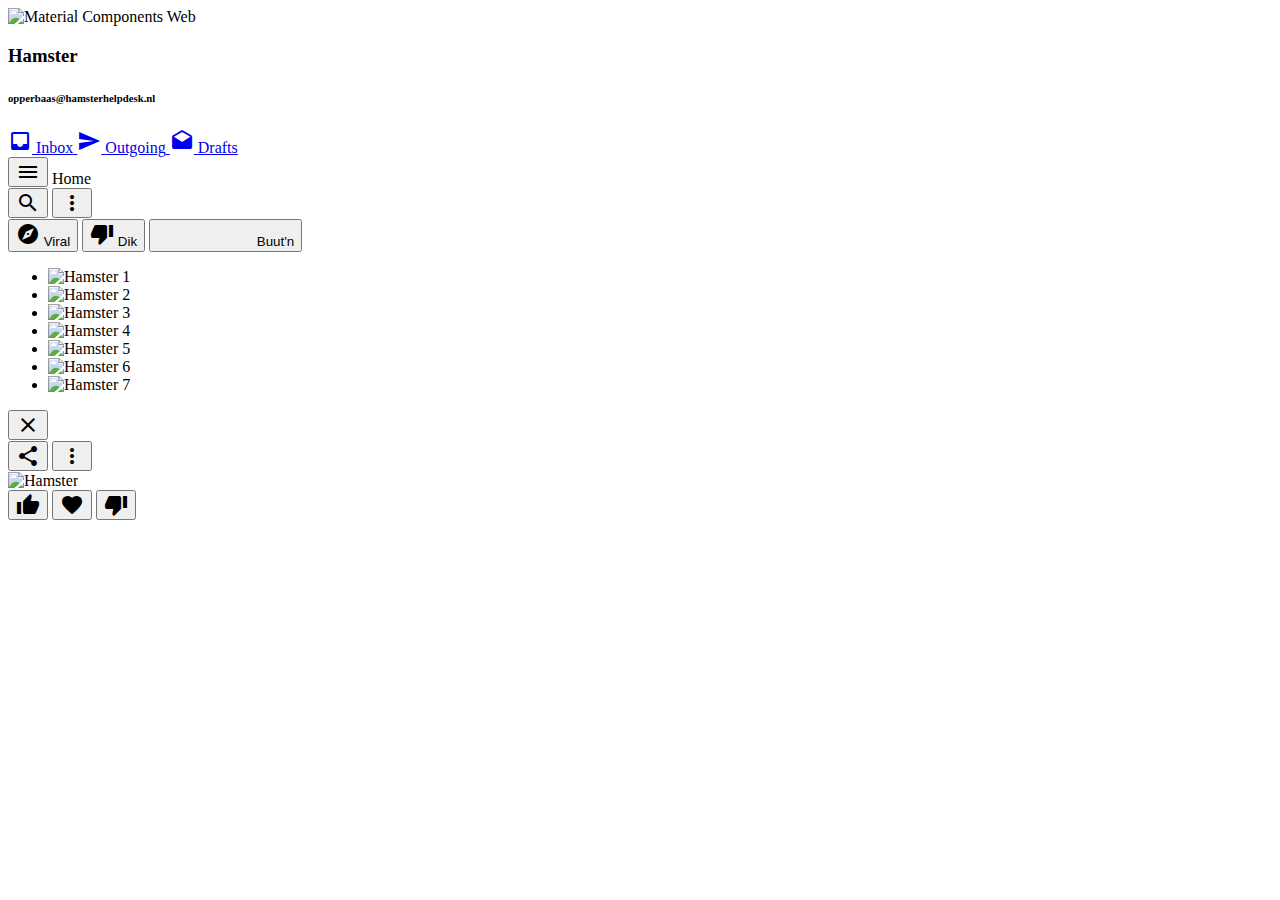
==== index.html @ 5fa64d2e "Fix" ====
<!DOCTYPE html>
<html lang="nl">
<head>
    <!-- Vereiste meta tags -->
    <meta charset="utf-8">
    <meta name="viewport" content="width=device-width, initial-scale=1">
    <title>Hamster</title>
    <link rel="icon"] href="https://static.vecteezy.com/system/resources/previews/024/559/110/original/hamster-cute-free-png.png">

    <!-- Material.io bestanden (CSS & Font/icons)-->
    <!-- Uitleg werking componenents: https://material.io/components?platform=web -->
    <!-- Demo van components:         https://material-components.github.io/material-components-web-catalog/#/ -->
    <!-- Demo en uitleg icons:        https://fonts.google.com/icons?selected=Material+Icons -->
    <link rel="stylesheet" href="https://unpkg.com/material-components-web@latest/dist/material-components-web.min.css">
    <link rel="stylesheet" href="https://fonts.googleapis.com/icon?family=Material+Icons">
    <link rel="manifest" href="manifest.json">
    
    <!-- Material.io bestanden (JS en registratie componenten) -->
    <script src="https://unpkg.com/material-components-web@latest/dist/material-components-web.min.js"></script>
    <script>const MDCBanner = mdc.banner.MDCBanner;const MDCCheckbox = mdc.checkbox.MDCCheckbox;const MDCChip = mdc.chips.MDCChip;const MDCChipSet = mdc.chips.MDCChipSet;const MDCCircularProgress = mdc.circularProgress.MDCCircularProgress;const MDCDataTable = mdc.dataTable.MDCDataTable;const MDCDialog = mdc.dialog.MDCDialog;const MDCDrawer = mdc.drawer.MDCDrawer;const MDCFloatingLabel = mdc.floatingLabel.MDCFloatingLabel;const MDCFormField = mdc.formField.MDCFormField;const MDCIconButtonToggle = mdc.iconButton.MDCIconButtonToggle;const MDCLineRipple = mdc.lineRipple.MDCLineRipple;const MDCLinearProgress = mdc.linearProgress.MDCLinearProgress;const MDCList = mdc.list.MDCList;const MDCMenu = mdc.menu.MDCMenu;const MDCMenuSurface = mdc.menuSurface.MDCMenuSurface;const MDCNotchedOutline = mdc.notchedOutline.MDCNotchedOutline;const MDCRadio = mdc.radio.MDCRadio;const MDCRipple = mdc.ripple.MDCRipple;const MDCSegmentedButton = mdc.segmentedButton.MDCSegmentedButton;const MDCSelect = mdc.select.MDCSelect;const MDCSlider = mdc.slider.MDCSlider;const MDCSnackbar = mdc.snackbar.MDCSnackbar;const MDCSwitch = mdc.switchControl.MDCSwitch;const MDCTabBar = mdc.tabBar.MDCTabBar;const MDCTextField = mdc.textField.MDCTextField;const MDCTooltip = mdc.tooltip.MDCTooltip;const MDCTopAppBar = mdc.topAppBar.MDCTopAppBar;</script>
    
    <!-- Eigen CSS en Javascript -->
    <script src="script.js" async></script>
    <link rel="stylesheet" href="style.css">
</head>

<body>
<aside class="mdc-drawer mdc-drawer--modal">
    <div class="mdc-drawer__content">
        <nav class="mdc-list">
            <div class="mdc-drawer__header">
                <img src="https://static.vecteezy.com/system/resources/previews/026/748/785/original/cute-little-hamster-png.png" class="mdc-drawer__header-logo logo" alt="Material Components Web">
                <h3 class="mdc-drawer__title">Hamster</h3>
                <h6 class="mdc-drawer__subtitle">opperbaas@hamsterhelpdesk.nl</h6>
            </div>
            <a class="mdc-list-item mdc-list-item--activated" href="#" aria-current="page" tabindex="0">
                <span class="mdc-list-item__ripple"></span>
                <i class="material-icons mdc-list-item__graphic" aria-hidden="true">inbox</i>
                <span class="mdc-list-item__text">Inbox</span>
            </a>
            <a class="mdc-list-item" href="#">
                <span class="mdc-list-item__ripple"></span>
                <i class="material-icons mdc-list-item__graphic" aria-hidden="true">send</i>
                <span class="mdc-list-item__text">Outgoing</span>
            </a>
            <a class="mdc-list-item" href="#">
                <span class="mdc-list-item__ripple"></span>
                <i class="material-icons mdc-list-item__graphic" aria-hidden="true">drafts</i>
                <span class="mdc-list-item__text">Drafts</span>
            </a>
        </nav>
    </div>
</aside>

<div class="mdc-drawer-scrim"></div>

<!-- Header -->
<header class="mdc-top-app-bar">
    <div class="mdc-top-app-bar__row">
        <section class="mdc-top-app-bar__section mdc-top-app-bar__section--align-start">
            <button class="hamburger material-icons mdc-top-app-bar__navigation-icon mdc-icon-button"
                aria-label="Open navigation menu">menu</button>
            <span onclick="resetTabs()" class="mdc-top-app-bar__title homebutton">Home</span>
        </section>
        <section class="mdc-top-app-bar__section mdc-top-app-bar__section--align-end" role="toolbar">
            <button class="material-icons mdc-top-app-bar__action-item mdc-icon-button"
                aria-label="Search">search</button>
            <button class="material-icons mdc-top-app-bar__action-item mdc-icon-button"
                aria-label="Options">more_vert</button>
        </section>
    </div>
</header>

<main class="mdc-top-app-bar--fixed-adjust">
    <div class="mdc-tab-bar" role="tablist">
        <div class="mdc-tab-scroller">
            <div class="mdc-tab-scroller__scroll-area">
                <div class="mdc-tab-scroller__scroll-content">
                    <button onclick="filter('viral')" class="mdc-tab" role="tab" aria-selected="false" tabindex="0" >
                        <span class="mdc-tab__content">
                            <span class="mdc-tab__icon material-icons" aria-hidden="true">explore</span>
                            <span class="mdc-tab__text-label">Viral</span>
                        </span>
                        <span class="mdc-tab-indicator">
                            <span class="mdc-tab-indicator__content mdc-tab-indicator__content--underline"></span>
                        </span>
                        <span class="mdc-tab__ripple"></span>
                    </button>
                    <button onclick="filter('fat')" class="mdc-tab" role="tab" aria-selected="false" tabindex="0">
                        <span class="mdc-tab__content">
                            <span class="mdc-tab__icon material-icons" aria-hidden="true">thumb_down</span>
                            <span class="mdc-tab__text-label">Dik</span>
                        </span>
                        <span class="mdc-tab-indicator">
                            <span class="mdc-tab-indicator__content mdc-tab-indicator__content--underline"></span>
                        </span>
                        <span class="mdc-tab__ripple"></span>
                    </button>
                    <button onclick="filter('outside')" class="mdc-tab" role="tab" aria-selected="false" tabindex="0">
                        <span class="mdc-tab__content">
                            <span class="mdc-tab__icon material-icons" aria-hidden="true">park</span>
                            <span class="mdc-tab__text-label">Buut'n</span>
                        </span>
                        <span class="mdc-tab-indicator">
                            <span class="mdc-tab-indicator__content mdc-tab-indicator__content--underline"></span>
                        </span>
                        <span class="mdc-tab__ripple"></span>
                    </button>
                </div>
            </div>
        </div>
    </div>
    <ul class="mdc-image-list mdc-image-list--masonry my-masonry-image-list">
        <li class="outside mdc-image-list__item">
            <img class="mdc-image-list__image" src="https://www.zooplus.nl/magazine/wp-content/uploads/2019/10/race-de-hamster.jpg" title="Hamster 1">
        </li>
        <li class="fat mdc-image-list__item">
            <img class="mdc-image-list__image" src="images/Hamster7.jpeg" title="Hamster 2">
        </li>
        <li class="viral mdc-image-list__item">
            <img class="mdc-image-list__image" src="images/Hamster6.jpg" title="Hamster 3">
        </li>
        <li class="outside mdc-image-list__item">
            <img class="mdc-image-list__image" src="images/Hamster2.jpg" title="Hamster 4">
        </li>
        <li class="fat mdc-image-list__item">
            <img class="mdc-image-list__image" src="images/Hamster5.webp" title="Hamster 5">
        </li>
        <li class="viral mdc-image-list__item">
            <img class="mdc-image-list__image" src="images/Hamster3.jpg" title="Hamster 6">
        </li>
        <li class="outside mdc-image-list__item">
            <img class="mdc-image-list__image" src="images/Hamster4.jpg" title="Hamster 7">
        </li>
    </ul>

</main>

<!-- Sheet -->
<section class="sheet sheet-out-of-view">
<header class="mdc-top-app-bar">
    <div class="mdc-top-app-bar__row">
        <section class="mdc-top-app-bar__section mdc-top-app-bar__section--align-start">
            <button id="close-button" class="material-icons mdc-top-app-bar__navigation-icon mdc-icon-button"
                aria-label="Open navigation menu">close</button>
            <span class="mdc-top-app-bar__title homebutton" id="header"></span>
        </section>
        <section class="mdc-top-app-bar__section mdc-top-app-bar__section--align-end" role="toolbar">
            <button class="material-icons mdc-top-app-bar__action-item mdc-icon-button"
                aria-label="Search">share</button>
            <button class="material-icons mdc-top-app-bar__action-item mdc-icon-button"
                aria-label="Options">more_vert</button>
        </section>
    </div>
</header>
    <main class="mdc-top-app-bar--fixed-adjust">
        <img src="" alt="Hamster">
    </main>

    <footer>
        <div class="mdc-top-app-bar__row">
            <section class="action-buttons mdc-top-app-bar__section mdc-top-app-bar__section--align-center" role="toolbar">
                <button class="material-icons mdc-top-app-bar__action-item mdc-icon-button" aria-label="Search">thumb_up</button>
                <button class="material-icons mdc-top-app-bar__action-item mdc-icon-button" aria-label="Search">favorite</button>
                <button class="material-icons mdc-top-app-bar__action-item mdc-icon-button" aria-label="Search">thumb_down</button>
            </section>
        </div>
    </footer>
</section>

</body>

</html>
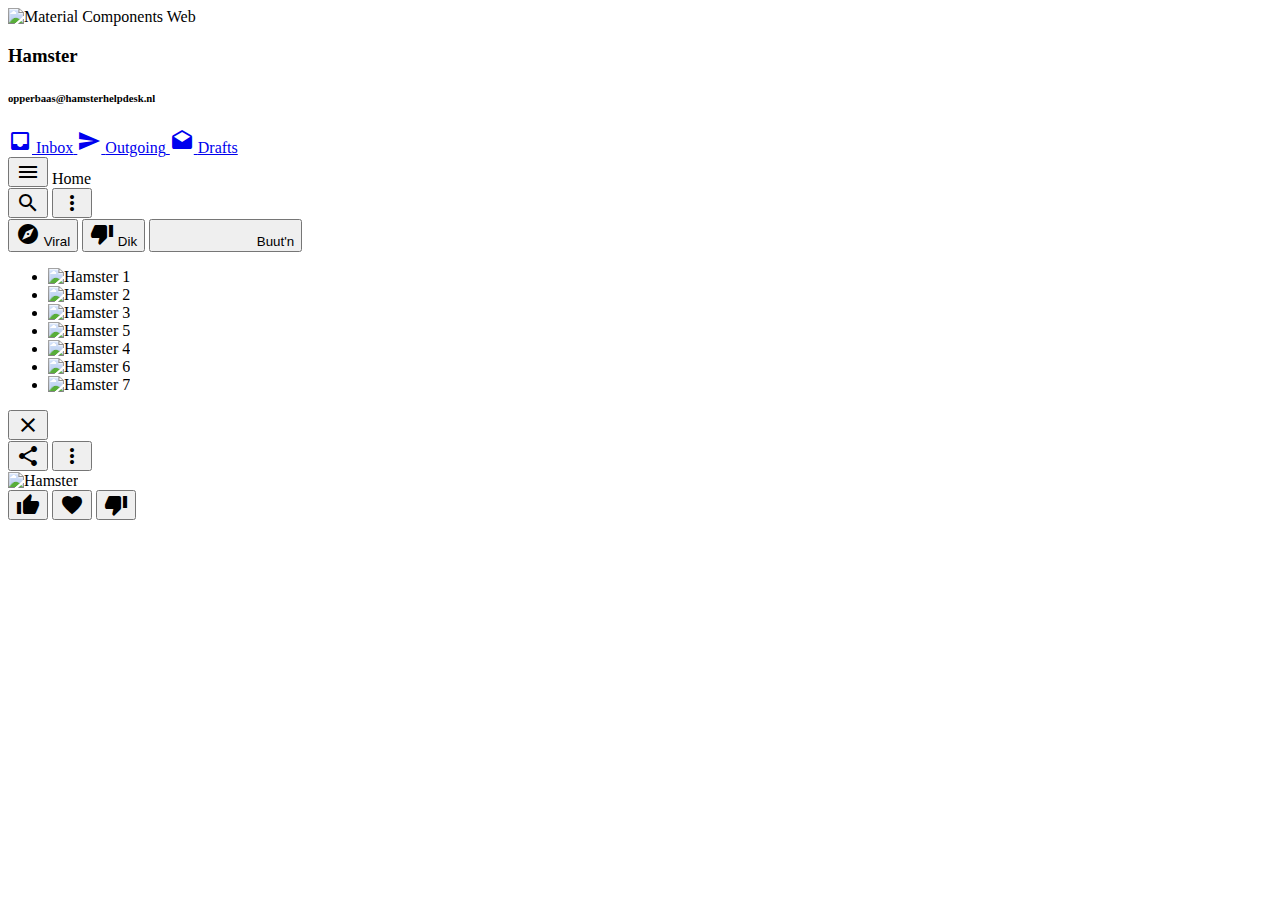
==== commit fb034939: "Fixed hamster sources" ====
--- a/index.html
+++ b/index.html
@@ -115,22 +115,23 @@
             <img class="mdc-image-list__image" src="https://www.zooplus.nl/magazine/wp-content/uploads/2019/10/race-de-hamster.jpg" title="Hamster 1">
         </li>
         <li class="fat mdc-image-list__item">
-            <img class="mdc-image-list__image" src="images/Hamster7.jpeg" title="Hamster 2">
+            <img class="mdc-image-list__image" src="https://i.redd.it/is-my-dwarf-hamster-overweight-v0-netchjpfxdfa1.jpg?width=2827&format=pjpg&auto=webp&s=5efca92497f8478b6aa2b3b3e4543fd846c51293" title="Hamster 2">
         </li>
         <li class="viral mdc-image-list__item">
-            <img class="mdc-image-list__image" src="images/Hamster6.jpg" title="Hamster 3">
+            <img class="mdc-image-list__image" src="https://t4.ftcdn.net/jpg/07/17/72/39/360_F_717723901_qCU5SkjHGW8kaW986IJDGYxYU24d03Q4.jpg" title="Hamster 3">
+        </li> 
+        <li class="fat mdc-image-list__item">
+            <img class="mdc-image-list__image" src="https://images.ctfassets.net/pjshm78m9jt4/149854_header/5e77691830394812ade16b026ad5fdb6/importedImage149854_header?fm=jpg&fit=fill&w=1600&q=80" title="Hamster 5">
         </li>
         <li class="outside mdc-image-list__item">
-            <img class="mdc-image-list__image" src="images/Hamster2.jpg" title="Hamster 4">
+            <img class="mdc-image-list__image" src="https://www.hamsterwelfare.com/wp-content/uploads/2021/07/hamster-outside-on-grass.jpg" title="Hamster 4">
         </li>
-        <li class="fat mdc-image-list__item">
-            <img class="mdc-image-list__image" src="images/Hamster5.webp" title="Hamster 5">
-        </li>
+       
         <li class="viral mdc-image-list__item">
-            <img class="mdc-image-list__image" src="images/Hamster3.jpg" title="Hamster 6">
+            <img class="mdc-image-list__image" src="https://i.pinimg.com/736x/ba/8d/3b/ba8d3bdd8e3ba9335d3c28bd351ce183.jpg" title="Hamster 6">
         </li>
         <li class="outside mdc-image-list__item">
-            <img class="mdc-image-list__image" src="images/Hamster4.jpg" title="Hamster 7">
+            <img class="mdc-image-list__image" src="https://encrypted-tbn0.gstatic.com/images?q=tbn:ANd9GcQ6b6X1lzO1DIzsX_t8zRAZHMW2o4BZFfts8eNo3f2BXA&s" title="Hamster 7">
         </li>
     </ul>
 
